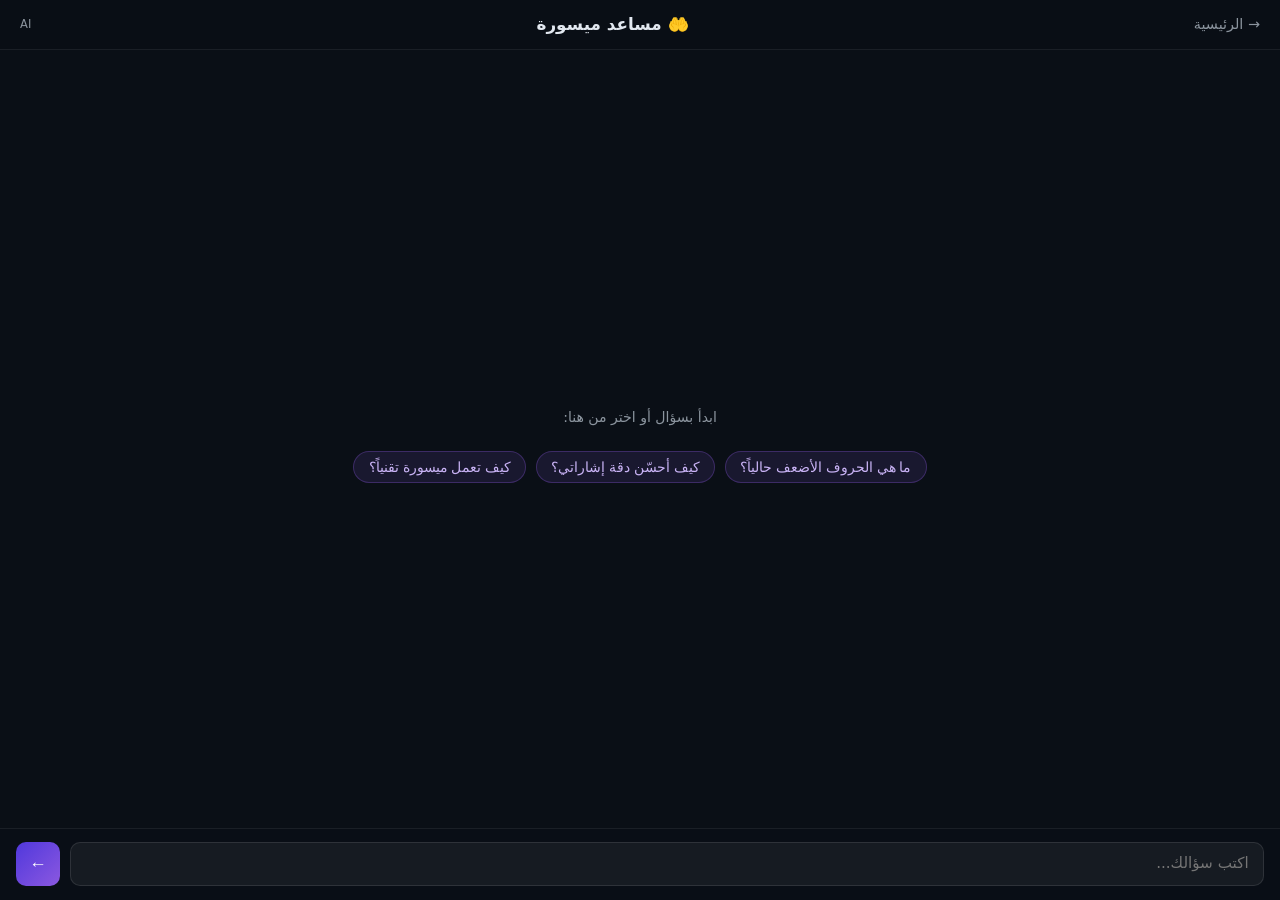
==== static/chat.html @ 757ef872 "feat: add multi-provider agentic RAG assistant with tool calling" ====
<!DOCTYPE html>
<html lang="ar" dir="rtl">
<head>
  <meta charset="UTF-8" />
  <meta name="mysora-api-base" content="" />
  <meta name="viewport" content="width=device-width, initial-scale=1.0" />
  <title>مساعد ميسورة</title>
  <link rel="icon" type="image/jpeg" href="/logo-dark.jpeg" />
  <link rel="stylesheet" href="styles.css" />
  <style>
    /* ===== CHAT PAGE ===== */
    .chat-page {
      display: flex;
      flex-direction: column;
      height: 100dvh;
      background: var(--bg, #0a0f16);
    }

    .chat-header {
      display: flex;
      align-items: center;
      gap: 1rem;
      padding: 0.9rem 1.25rem;
      background: rgba(10,15,22,0.95);
      border-bottom: 1px solid rgba(255,255,255,0.07);
      flex-shrink: 0;
      backdrop-filter: blur(8px);
    }
    .chat-header-back {
      color: #8b949e;
      text-decoration: none;
      font-size: 0.9rem;
      white-space: nowrap;
    }
    .chat-header-back:hover { color: #e2e8f0; }
    .chat-header-title {
      flex: 1;
      text-align: center;
      font-size: 1.05rem;
      font-weight: 600;
      color: #e2e8f0;
    }
    .chat-header-badge {
      font-size: 0.72rem;
      color: #8b949e;
      white-space: nowrap;
    }

    .chat-messages {
      flex: 1;
      overflow-y: auto;
      padding: 1.25rem;
      display: flex;
      flex-direction: column;
      gap: 0.85rem;
      scroll-behavior: smooth;
    }

    /* Suggestions shown when conversation is empty */
    .chat-suggestions {
      display: flex;
      flex-direction: column;
      align-items: center;
      gap: 0.75rem;
      margin: auto;
      padding: 2rem 0;
    }
    .chat-suggestions-label {
      color: #8b949e;
      font-size: 0.88rem;
    }
    .chat-suggestions-chips {
      display: flex;
      flex-wrap: wrap;
      gap: 0.6rem;
      justify-content: center;
    }
    .chip {
      padding: 0.45rem 0.9rem;
      background: rgba(139,88,224,0.12);
      border: 1px solid rgba(139,88,224,0.3);
      border-radius: 999px;
      color: #c9b3f5;
      font-size: 0.85rem;
      cursor: pointer;
      transition: background 0.15s;
    }
    .chip:hover { background: rgba(139,88,224,0.25); }

    /* Message bubbles */
    .msg {
      max-width: 78%;
      line-height: 1.6;
      font-size: 0.95rem;
      padding: 0.7rem 1rem;
      border-radius: 14px;
      word-break: break-word;
    }
    .msg-user {
      align-self: flex-end;
      background: linear-gradient(135deg, #5038dc, #8b58e0);
      color: #fff;
      border-bottom-left-radius: 4px;
    }
    .msg-assistant {
      align-self: flex-start;
      background: #161b22;
      border: 1px solid rgba(255,255,255,0.07);
      color: #e2e8f0;
      border-bottom-right-radius: 4px;
    }

    /* Typing indicator */
    .typing-dots {
      align-self: flex-start;
      background: #161b22;
      border: 1px solid rgba(255,255,255,0.07);
      border-radius: 14px;
      border-bottom-right-radius: 4px;
      padding: 0.75rem 1rem;
      display: none;
    }
    .typing-dots span {
      display: inline-block;
      width: 7px;
      height: 7px;
      border-radius: 50%;
      background: #8b58e0;
      margin: 0 2px;
      animation: bounce 1.2s infinite;
    }
    .typing-dots span:nth-child(2) { animation-delay: 0.2s; }
    .typing-dots span:nth-child(3) { animation-delay: 0.4s; }
    @keyframes bounce {
      0%,60%,100% { transform: translateY(0); }
      30%          { transform: translateY(-6px); }
    }

    /* Input bar */
    .chat-input-bar {
      display: flex;
      align-items: center;
      gap: 0.6rem;
      padding: 0.85rem 1rem;
      background: rgba(10,15,22,0.97);
      border-top: 1px solid rgba(255,255,255,0.07);
      flex-shrink: 0;
    }
    .chat-input {
      flex: 1;
      background: #161b22;
      border: 1px solid rgba(255,255,255,0.1);
      border-radius: 10px;
      color: #e2e8f0;
      padding: 0.65rem 0.9rem;
      font-size: 0.95rem;
      font-family: inherit;
      resize: none;
      outline: none;
      direction: rtl;
      min-height: 44px;
      max-height: 120px;
      overflow-y: auto;
    }
    .chat-input:focus { border-color: rgba(139,88,224,0.5); }
    .chat-send-btn {
      flex-shrink: 0;
      width: 44px;
      height: 44px;
      border-radius: 10px;
      background: linear-gradient(135deg, #5038dc, #8b58e0);
      border: none;
      color: #fff;
      font-size: 1.1rem;
      cursor: pointer;
      display: flex;
      align-items: center;
      justify-content: center;
      transition: opacity 0.15s;
    }
    .chat-send-btn:disabled { opacity: 0.45; cursor: not-allowed; }

    /* Error banner */
    .chat-error {
      align-self: stretch;
      background: rgba(248,81,73,0.1);
      border: 1px solid rgba(248,81,73,0.3);
      border-radius: 10px;
      color: #f85149;
      padding: 0.6rem 0.9rem;
      font-size: 0.88rem;
      display: none;
    }
  </style>
</head>
<body class="page chat-page">

  <!-- HEADER -->
  <header class="chat-header">
    <a href="/" class="chat-header-back">→ الرئيسية</a>
    <div class="chat-header-title">🤲 مساعد ميسورة</div>
    <div class="chat-header-badge" id="provider-badge">AI</div>
  </header>

  <!-- MESSAGES -->
  <div class="chat-messages" id="messages">

    <!-- Suggestions (hidden once user sends first message) -->
    <div class="chat-suggestions" id="suggestions">
      <p class="chat-suggestions-label">ابدأ بسؤال أو اختر من هنا:</p>
      <div class="chat-suggestions-chips">
        <button class="chip" data-q="ما هي الحروف الأضعف حالياً؟">ما هي الحروف الأضعف حالياً؟</button>
        <button class="chip" data-q="كيف أحسّن دقة التعرف على إشاراتي؟">كيف أحسّن دقة إشاراتي؟</button>
        <button class="chip" data-q="كيف تعمل ميسورة تقنياً؟">كيف تعمل ميسورة تقنياً؟</button>
      </div>
    </div>

    <!-- Typing indicator -->
    <div class="typing-dots" id="typing">
      <span></span><span></span><span></span>
    </div>

    <!-- Error -->
    <div class="chat-error" id="chat-error">❌ حدث خطأ في الاتصال. حاول مرة أخرى.</div>

  </div>

  <!-- INPUT BAR -->
  <div class="chat-input-bar">
    <textarea
      id="chat-input"
      class="chat-input"
      placeholder="اكتب سؤالك..."
      rows="1"
    ></textarea>
    <button id="send-btn" class="chat-send-btn" aria-label="إرسال">
      ←
    </button>
  </div>

  <script src="app.js"></script>
  <script>
    const messagesEl  = document.getElementById('messages');
    const suggestEl   = document.getElementById('suggestions');
    const typingEl    = document.getElementById('typing');
    const errorEl     = document.getElementById('chat-error');
    const inputEl     = document.getElementById('chat-input');
    const sendBtn     = document.getElementById('send-btn');
    const providerBadge = document.getElementById('provider-badge');

    let isWaiting = false;
    let firstMessage = true;

    // ---- Helpers ----

    function appendMsg(text, role) {
      const div = document.createElement('div');
      div.className = role === 'user' ? 'msg msg-user' : 'msg msg-assistant';
      div.textContent = text;
      messagesEl.insertBefore(div, typingEl);
      scrollBottom();
    }

    function scrollBottom() {
      messagesEl.scrollTop = messagesEl.scrollHeight;
    }

    function setWaiting(on) {
      isWaiting = on;
      sendBtn.disabled = on;
      typingEl.style.display = on ? 'block' : 'none';
      if (on) scrollBottom();
    }

    function showError(msg) {
      errorEl.textContent = msg || '❌ حدث خطأ في الاتصال. حاول مرة أخرى.';
      errorEl.style.display = 'block';
      setTimeout(() => { errorEl.style.display = 'none'; }, 5000);
    }

    // ---- Send ----

    async function sendMessage(text) {
      text = text.trim();
      if (!text || isWaiting) return;

      if (firstMessage) {
        suggestEl.style.display = 'none';
        firstMessage = false;
      }

      errorEl.style.display = 'none';
      appendMsg(text, 'user');
      inputEl.value = '';
      inputEl.style.height = 'auto';
      setWaiting(true);

      try {
        const res = await fetch(`${API_BASE}/chat`, {
          method: 'POST',
          headers: { 'Content-Type': 'application/json' },
          body: JSON.stringify({ message: text, session_id: getClientId() }),
        });

        if (!res.ok) {
          throw new Error(`HTTP ${res.status}`);
        }

        const data = await res.json();

        if (data.response) {
          appendMsg(data.response, 'assistant');
        } else if (data.error) {
          showError('❌ ' + data.error);
        }

        if (data.provider && data.provider !== 'none') {
          const labels = { anthropic: 'Claude', openai: 'GPT-4o', google: 'Gemini' };
          providerBadge.textContent = labels[data.provider] || data.provider;
        }

      } catch (err) {
        console.error('[chat]', err);
        showError();
      } finally {
        setWaiting(false);
        scrollBottom();
      }
    }

    // ---- Events ----

    sendBtn.addEventListener('click', () => sendMessage(inputEl.value));

    inputEl.addEventListener('keydown', e => {
      if (e.key === 'Enter' && !e.shiftKey) {
        e.preventDefault();
        sendMessage(inputEl.value);
      }
    });

    // Auto-resize textarea
    inputEl.addEventListener('input', () => {
      inputEl.style.height = 'auto';
      inputEl.style.height = Math.min(inputEl.scrollHeight, 120) + 'px';
    });

    // Suggestion chips
    document.querySelectorAll('.chip[data-q]').forEach(chip => {
      chip.addEventListener('click', () => sendMessage(chip.getAttribute('data-q')));
    });
  </script>
</body>
</html>
---- static/styles.css ----
*,
*::before,
*::after {
  box-sizing: border-box;
}

body {
  margin: 0;
  font-family: system-ui, -apple-system, BlinkMacSystemFont, "Segoe UI", sans-serif;
  background: #0a0f16;
  color: #f7f7f7;
}

.page-home .header,
.page-fatiha .header {
  border-bottom: 1px solid rgba(255, 255, 255, 0.06);
  background: radial-gradient(circle at top, #182438, #05070b);
}

.header-inner {
  max-width: 1100px;
  margin: 0 auto;
  padding: 1rem 1.25rem;
  display: flex;
  align-items: center;
  justify-content: space-between;
  gap: 1rem;
}

.header-center {
  text-align: center;
  flex: 1;
}

.logo {
  margin: 0;
  font-size: 1.6rem;
  letter-spacing: 0.1em;
}

.subtitle {
  margin-top: 0.25rem;
  font-size: 0.9rem;
  color: #c3cad5;
}

.content {
  max-width: 1100px;
  margin: 1.5rem auto 2rem;
  padding: 0 1.25rem;
  display: flex;
  flex-direction: column;
  gap: 1.5rem;
}

.content--split {
  display: grid;
  grid-template-columns: minmax(0, 2fr) minmax(0, 1.3fr);
  gap: 1.5rem;
}

@media (max-width: 860px) {
  .content--split {
    grid-template-columns: 1fr;
  }

  .header-inner {
    flex-direction: column;
    align-items: stretch;
  }
}

.panel {
  background: linear-gradient(135deg, rgba(15, 25, 40, 0.96), rgba(8, 12, 20, 0.98));
  border-radius: 14px;
  padding: 1.25rem 1.25rem 1.5rem;
  box-shadow:
    0 18px 30px rgba(0, 0, 0, 0.45),
    0 0 0 1px rgba(255, 255, 255, 0.03);
}

.panel-title {
  margin: 0 0 0.85rem;
  font-size: 1.1rem;
  border-bottom: 1px solid rgba(255, 255, 255, 0.06);
  padding-bottom: 0.5rem;
}

.surah-list {
  list-style: none;
  padding: 0;
  margin: 0;
}

.surah-item {
  display: flex;
  align-items: center;
  justify-content: space-between;
  padding: 0.6rem 0.75rem;
  border-radius: 10px;
  margin-bottom: 0.35rem;
  font-size: 0.98rem;
}

.surah-item--enabled {
  background: rgba(45, 150, 110, 0.1);
  color: #e9fff5;
  text-decoration: none;
  cursor: pointer;
  transition: background 0.15s ease, transform 0.1s ease;
}

.surah-item--enabled:hover {
  background: rgba(45, 150, 110, 0.18);
  transform: translateY(-1px);
}

.surah-item--disabled {
  background: rgba(255, 255, 255, 0.03);
  color: #9ca3af;
}

.surah-status {
  font-size: 0.8rem;
  opacity: 0.8;
}

.surah-status--active {
  color: #4ade80;
}

.hint {
  margin-top: 0.75rem;
  font-size: 0.85rem;
  color: #a5b4c4;
}

.quran-text {
  direction: rtl;
  text-align: center;
  font-family: "Amiri Quran", "Scheherazade New", "Amiri", "Traditional Arabic", serif;
  line-height: 2.5;
  font-size: 1.6rem;
  background: radial-gradient(circle at top, #111827, #020617);
  border-radius: 12px;
  padding: 1.4rem 1.75rem;
  border: 1px solid rgba(148, 163, 184, 0.3);
  min-height: 150px;
}

.quran-ayah {
  display: block;
  margin-bottom: 0.7rem;
}

.quran-ayah-text {
  white-space: pre-wrap;
}

.quran-ayah-dim {
  color: rgba(226, 232, 240, 0.55);
}

.quran-ayah-correct {
  color: #4ade80;
}

.quran-ayah-wrong {
  color: #f87171;
}

.quran-ayah-number {
  display: inline-block;
  margin-inline-start: 0.35em;
  margin-inline-end: 0.1em;
  font-size: 0.8em;
  color: #e5e7eb;
  vertical-align: middle;
}

.controls {
  margin-top: 0.9rem;
  display: flex;
  flex-wrap: wrap;
  align-items: center;
  gap: 0.6rem;
}

.btn {
  border: none;
  border-radius: 999px;
  padding: 0.4rem 0.95rem;
  background: rgba(148, 163, 184, 0.2);
  color: #e5e7eb;
  font-size: 0.9rem;
  cursor: pointer;
  transition: background 0.15s ease, transform 0.08s ease;
}

.btn-primary {
  background: linear-gradient(135deg, #22c55e, #16a34a);
  color: #041007;
  font-weight: 600;
}

.btn:hover {
  transform: translateY(-1px);
  background: rgba(148, 163, 184, 0.3);
}

.btn-primary:hover {
  background: linear-gradient(135deg, #4ade80, #22c55e);
}

.status-label {
  font-size: 0.85rem;
  color: #e5e7eb;
  opacity: 0.9;
}

.camera-container {
  position: relative;
  border-radius: 12px;
  overflow: hidden;
  background: #020617;
  border: 1px solid rgba(148, 163, 184, 0.4);
}

video {
  width: 100%;
  display: block;
  background: #000;
}

.overlay {
  position: absolute;
  inset: auto 0 0 0;
  padding: 0.4rem 0.7rem;
  background: linear-gradient(to top, rgba(15, 23, 42, 0.96), transparent);
  font-size: 0.82rem;
}

.overlay-row {
  display: flex;
  justify-content: space-between;
  margin-bottom: 0.2rem;
}

.overlay-row.small {
  font-size: 0.75rem;
  opacity: 0.85;
}

.letter-display {
  font-size: 1.5rem;
  font-family: "Amiri Quran", "Scheherazade New", "Amiri", "Traditional Arabic", serif;
  color: #facc15;
}

.word-display {
  font-family: "Amiri Quran", "Scheherazade New", "Amiri", "Traditional Arabic", serif;
  color: #e5e7eb;
}

.leaderboard {
  font-size: 0.9rem;
}

.leaderboard ul {
  list-style: none;
  padding: 0;
  margin: 0;
}

.leaderboard li {
  display: flex;
  justify-content: space-between;
  padding: 0.3rem 0.4rem;
  border-bottom: 1px dashed rgba(148, 163, 184, 0.2);
}

.leaderboard-name {
  font-weight: 500;
}

.leaderboard-score {
  color: #a5b4fc;
}

.back-link {
  color: #9ca3af;
  text-decoration: none;
  font-size: 0.9rem;
}

.back-link:hover {
  color: #e5e7eb;
}

.user-name-label {
  font-size: 0.85rem;
  color: #d1d5db;
}

.text-input {
  margin-right: 0.35rem;
  padding: 0.25rem 0.5rem;
  border-radius: 999px;
  border: 1px solid rgba(148, 163, 184, 0.7);
  background: rgba(15, 23, 42, 0.8);
  color: #f9fafb;
}

.text-input:focus {
  outline: none;
  border-color: #22c55e;
}

/* ============ Data collection page ============ */

.page-collect .content--collect {
  max-width: 520px;
}

.collect-screen[hidden] {
  display: none !important;
}

.collect-lead {
  margin: 0 0 1.25rem;
  line-height: 1.6;
  color: #c3cad5;
}

.collect-form {
  display: flex;
  flex-direction: column;
  gap: 1rem;
}

.collect-field {
  display: flex;
  flex-direction: column;
  gap: 0.35rem;
}

.collect-label {
  font-size: 0.9rem;
  color: #d1d5db;
}

.collect-select {
  padding: 0.5rem 0.75rem;
  border-radius: 10px;
  border: 1px solid rgba(148, 163, 184, 0.5);
  background: rgba(15, 23, 42, 0.85);
  color: #f9fafb;
  font-size: 1rem;
}

.collect-consent {
  display: flex;
  align-items: flex-start;
  gap: 0.5rem;
  font-size: 0.9rem;
  color: #e5e7eb;
  cursor: pointer;
}

.collect-consent input {
  margin-top: 0.2rem;
}

.collect-error {
  color: #f87171;
  font-size: 0.88rem;
  margin: 0.5rem 0 0;
}

.collect-submit {
  margin-top: 0.5rem;
  width: 100%;
  padding: 0.65rem 1rem;
  font-size: 1rem;
}

.collect-camera {
  margin: 1rem 0;
}

.calibration-status {
  font-size: 0.95rem;
  font-weight: 600;
}

.calibration-status--ok {
  color: #4ade80;
}

.calibration-status--warn {
  color: #fbbf24;
}

.collect-controls {
  justify-content: center;
  flex-wrap: wrap;
}

.collect-letter-header {
  text-align: center;
  margin-bottom: 0.75rem;
}

.collect-letter-meta {
  display: flex;
  justify-content: space-between;
  align-items: center;
  margin-bottom: 0.5rem;
}

.collect-target-letter {
  font-family: "Amiri Quran", "Scheherazade New", "Amiri", serif;
  font-size: 4.5rem;
  line-height: 1.1;
  color: #facc15;
  margin: 0.25rem 0;
}

.collect-instruction {
  margin: 0 0 0.75rem;
  font-size: 0.92rem;
  color: #a5b4c4;
}

.collect-progress-bar {
  height: 6px;
  border-radius: 999px;
  background: rgba(255, 255, 255, 0.08);
  overflow: hidden;
}

.collect-progress-fill {
  height: 100%;
  background: linear-gradient(90deg, #22c55e, #4ade80);
  border-radius: 999px;
  transition: width 0.25s ease;
}

.priority-badge {
  font-size: 0.75rem;
  padding: 0.2rem 0.55rem;
  border-radius: 999px;
  font-weight: 600;
}

.priority-badge--critical {
  background: rgba(248, 113, 113, 0.2);
  color: #fca5a5;
}

.priority-badge--high {
  background: rgba(251, 191, 36, 0.2);
  color: #fcd34d;
}

.priority-badge--medium {
  background: rgba(96, 165, 250, 0.2);
  color: #93c5fd;
}

.priority-badge--normal {
  background: rgba(148, 163, 184, 0.15);
  color: #cbd5e1;
}

.collect-orientation {
  display: flex;
  flex-wrap: wrap;
  align-items: center;
  gap: 0.6rem 1rem;
  margin: 0.75rem 0;
  padding: 0.6rem 0.75rem;
  border-radius: 10px;
  background: rgba(255, 255, 255, 0.03);
}

.collect-orientation--highlight {
  border: 1px solid rgba(251, 191, 36, 0.45);
  background: rgba(251, 191, 36, 0.06);
}

.collect-radio {
  display: inline-flex;
  align-items: center;
  gap: 0.3rem;
  font-size: 0.9rem;
  cursor: pointer;
}

.collect-stats {
  margin-top: 1rem;
  font-size: 0.88rem;
  color: #a5b4c4;
}

.collect-stats summary {
  cursor: pointer;
  color: #c3cad5;
}

.collect-home-link {
  display: inline-block;
  text-decoration: none;
  margin-top: 0.5rem;
}

/* ============================================================
   MYSORA — HOME PAGE REBUILD 2026
   All new styles appended below. Nothing above was modified.
   ============================================================ */

/* ===== SCROLL OFFSET for fixed navbar ===== */
html {
  scroll-padding-top: 72px;
}

/* ===== NAVBAR ===== */
.navbar {
  position: fixed;
  top: 0;
  left: 0;
  right: 0;
  z-index: 1000;
  background: rgba(10, 15, 22, 0.92);
  backdrop-filter: blur(12px);
  -webkit-backdrop-filter: blur(12px);
  border-bottom: 1px solid rgba(255, 255, 255, 0.06);
  box-shadow: 0 2px 20px rgba(0, 0, 0, 0.4);
}

.navbar-inner {
  max-width: 1100px;
  margin: 0 auto;
  padding: 0 1.25rem;
  height: 68px;
  display: flex;
  align-items: center;
  justify-content: space-between;
  gap: 1rem;
}

.navbar-logo {
  font-size: 1.5rem;
  font-weight: 700;
  color: #f7f7f7;
  text-decoration: none;
  letter-spacing: 0.05em;
  flex-shrink: 0;
}

.navbar-links {
  list-style: none;
  margin: 0;
  padding: 0;
  display: flex;
  align-items: center;
  gap: 0.15rem;
}

.navbar-links li a {
  color: #c3cad5;
  text-decoration: none;
  padding: 0.4rem 0.75rem;
  border-radius: 8px;
  font-size: 0.95rem;
  transition: color 0.15s, background 0.15s;
  white-space: nowrap;
}

.navbar-links li a:hover {
  color: #f7f7f7;
  background: rgba(255, 255, 255, 0.06);
}

.navbar-cta {
  background: linear-gradient(135deg, #22c55e, #16a34a) !important;
  color: #041007 !important;
  font-weight: 600 !important;
  padding: 0.45rem 1.1rem !important;
  border-radius: 999px !important;
}

.navbar-cta:hover {
  background: linear-gradient(135deg, #4ade80, #22c55e) !important;
  color: #041007 !important;
}

.navbar-burger {
  display: none;
  background: none;
  border: none;
  color: #f7f7f7;
  font-size: 1.4rem;
  cursor: pointer;
  padding: 0.3rem 0.5rem;
  line-height: 1;
  flex-shrink: 0;
}

/* ===== HERO ===== */
.hero {
  padding: calc(68px + 5rem) 1.25rem 5.5rem;
  background: radial-gradient(ellipse at 50% 0%, #0e2237 0%, #0a0f16 65%);
  text-align: center;
}

.hero-inner {
  max-width: 720px;
  margin: 0 auto;
}

.hero-eyebrow {
  display: inline-block;
  background: rgba(34, 197, 94, 0.1);
  border: 1px solid rgba(34, 197, 94, 0.3);
  color: #4ade80;
  font-size: 0.88rem;
  padding: 0.35rem 1rem;
  border-radius: 999px;
  margin-bottom: 1.75rem;
}

.hero-headline {
  margin: 0 0 1.25rem;
  font-size: clamp(2rem, 5vw, 3.25rem);
  line-height: 1.25;
  font-weight: 700;
  color: #f7f7f7;
  letter-spacing: -0.01em;
}

.hero-sub {
  margin: 0 auto 2.25rem;
  max-width: 520px;
  font-size: 1.05rem;
  color: #a5b4c4;
  line-height: 1.8;
}

.hero-actions {
  display: flex;
  align-items: center;
  justify-content: center;
  gap: 0.9rem;
  flex-wrap: wrap;
  margin-bottom: 1.5rem;
}

.btn-lg {
  padding: 0.72rem 1.65rem !important;
  font-size: 1rem !important;
}

.btn-outline {
  background: transparent;
  border: 1px solid rgba(255, 255, 255, 0.22);
  color: #e5e7eb;
}

.btn-outline:hover {
  background: rgba(255, 255, 255, 0.07);
  border-color: rgba(255, 255, 255, 0.38);
}

.hero-beta {
  display: inline-block;
  background: rgba(251, 191, 36, 0.1);
  border: 1px solid rgba(251, 191, 36, 0.3);
  color: #fbbf24;
  font-size: 0.8rem;
  padding: 0.25rem 0.8rem;
  border-radius: 999px;
}

/* ===== SECTION BASE ===== */
.section {
  padding: 5rem 1.25rem;
  background: #0a0f16;
}

.section-alt {
  background: #080c12;
}

.section-inner {
  max-width: 1100px;
  margin: 0 auto;
}

.section-title {
  margin: 0 0 0.85rem;
  font-size: clamp(1.5rem, 3vw, 2rem);
  font-weight: 700;
  color: #f7f7f7;
  text-align: center;
}

.section-sub {
  margin: 0 auto 3rem;
  max-width: 620px;
  text-align: center;
  color: #a5b4c4;
  font-size: 1rem;
  line-height: 1.75;
}

.section-cta {
  text-align: center;
  margin-top: 2.5rem;
}

/* ===== CARDS GRID (3-col) ===== */
.cards-grid {
  display: grid;
  grid-template-columns: repeat(3, 1fr);
  gap: 1.25rem;
}

.card {
  background: linear-gradient(135deg, rgba(15, 25, 40, 0.96), rgba(8, 12, 20, 0.98));
  border-radius: 14px;
  padding: 1.75rem 1.5rem;
  box-shadow:
    0 18px 30px rgba(0, 0, 0, 0.45),
    0 0 0 1px rgba(255, 255, 255, 0.04);
  transition: transform 0.18s ease, box-shadow 0.18s ease;
  display: flex;
  flex-direction: column;
  gap: 0.75rem;
}

.card:hover {
  transform: translateY(-3px);
  box-shadow:
    0 24px 40px rgba(0, 0, 0, 0.55),
    0 0 0 1px rgba(255, 255, 255, 0.08);
}

.card-icon {
  font-size: 2.25rem;
  line-height: 1;
}

.card-title {
  margin: 0;
  font-size: 1.05rem;
  font-weight: 600;
  color: #f7f7f7;
  line-height: 1.4;
}

.card-text {
  margin: 0;
  font-size: 0.92rem;
  color: #a5b4c4;
  line-height: 1.75;
  flex: 1;
}

/* ===== STEPS GRID ===== */
.steps-grid {
  display: grid;
  grid-template-columns: repeat(3, 1fr);
  gap: 1.25rem;
}

.step {
  background: linear-gradient(135deg, rgba(15, 25, 40, 0.96), rgba(8, 12, 20, 0.98));
  border-radius: 14px;
  padding: 1.75rem 1.5rem;
  box-shadow:
    0 18px 30px rgba(0, 0, 0, 0.45),
    0 0 0 1px rgba(255, 255, 255, 0.04);
  display: flex;
  flex-direction: column;
  gap: 0.75rem;
}

.step-num {
  width: 48px;
  height: 48px;
  border-radius: 50%;
  background: linear-gradient(135deg, #22c55e, #16a34a);
  color: #041007;
  font-size: 1.35rem;
  font-weight: 700;
  display: flex;
  align-items: center;
  justify-content: center;
  flex-shrink: 0;
}

.step-title {
  margin: 0;
  font-size: 1.05rem;
  font-weight: 600;
  color: #f7f7f7;
}

.step-text {
  margin: 0;
  font-size: 0.92rem;
  color: #a5b4c4;
  line-height: 1.75;
}

/* ===== AVAILABLE NOW ===== */
.available-stack {
  display: flex;
  flex-direction: column;
  gap: 1.5rem;
}

.available-card {
  display: flex;
  flex-direction: column;
  align-items: flex-start;
  gap: 0.75rem;
}

.available-card-title {
  margin: 0;
  font-size: 1.05rem;
  font-weight: 600;
  color: #f7f7f7;
}

.available-card-text {
  margin: 0;
  font-size: 0.92rem;
  color: #a5b4c4;
}

.avail-badge {
  font-size: 0.78rem;
  font-weight: 600;
  padding: 0.2rem 0.65rem;
  border-radius: 999px;
}

.avail-badge--active {
  background: rgba(34, 197, 94, 0.12);
  color: #4ade80;
  border: 1px solid rgba(34, 197, 94, 0.3);
}

.avail-badge--soon {
  background: rgba(148, 163, 184, 0.1);
  color: #9ca3af;
  border: 1px solid rgba(148, 163, 184, 0.2);
}

/* ===== SERVICES ===== */
.service-card {
  justify-content: space-between;
}

.service-cta {
  margin-top: 0.5rem;
  align-self: flex-start;
  font-size: 0.9rem !important;
  padding: 0.45rem 1.1rem !important;
  flex-shrink: 0;
}

/* ===== CONTACT FORM ===== */
.contact-form {
  max-width: 520px;
  margin: 0 auto;
  display: flex;
  flex-direction: column;
  gap: 0.9rem;
}

.contact-input {
  width: 100%;
  padding: 0.72rem 1rem;
  background: rgba(15, 23, 42, 0.85);
  border: 1px solid rgba(148, 163, 184, 0.22);
  border-radius: 10px;
  color: #f9fafb;
  font-size: 0.97rem;
  font-family: inherit;
  outline: none;
  transition: border-color 0.15s;
  box-sizing: border-box;
  direction: rtl;
}

.contact-input:focus {
  border-color: #22c55e;
  background: rgba(15, 23, 42, 0.95);
}

.contact-input::placeholder {
  color: #6b7280;
}

.contact-textarea {
  resize: vertical;
  min-height: 120px;
}

.contact-submit {
  width: 100%;
  padding: 0.78rem 1rem !important;
  font-size: 1rem !important;
  border-radius: 10px !important;
}

.contact-msg {
  max-width: 520px;
  margin: 1.25rem auto 0;
  padding: 1rem 1.25rem;
  border-radius: 12px;
  text-align: center;
  font-size: 0.95rem;
  line-height: 1.65;
}

.contact-msg--success {
  background: rgba(34, 197, 94, 0.1);
  border: 1px solid rgba(34, 197, 94, 0.3);
  color: #4ade80;
}

.contact-msg--error {
  background: rgba(248, 113, 113, 0.08);
  border: 1px solid rgba(248, 113, 113, 0.3);
  color: #fca5a5;
}

/* ===== FOOTER ===== */
.footer {
  border-top: 1px solid rgba(255, 255, 255, 0.06);
  padding: 2.5rem 1.25rem;
  background: #060a0f;
}

.footer-inner {
  max-width: 1100px;
  margin: 0 auto;
  display: grid;
  grid-template-columns: repeat(3, 1fr);
  align-items: center;
  gap: 1.5rem;
}

.footer-logo {
  font-size: 1.2rem;
  font-weight: 700;
  color: #f7f7f7;
  margin-bottom: 0.3rem;
}

.footer-copy {
  font-size: 0.82rem;
  color: #6b7280;
}

.footer-col--center {
  text-align: center;
}

.footer-tech {
  margin: 0;
  font-size: 0.8rem;
  color: #6b7280;
  line-height: 1.6;
}

.footer-col--icons {
  display: flex;
  justify-content: flex-start;
}

.footer-social {
  display: flex;
  align-items: center;
  gap: 0.85rem;
}

.footer-social-link {
  color: #6b7280;
  transition: color 0.15s;
  display: flex;
  align-items: center;
  line-height: 0;
}

.footer-social-link:hover {
  color: #c3cad5;
}

/* ===== RESPONSIVE — 768px ===== */
@media (max-width: 768px) {
  /* Navbar */
  .navbar-burger {
    display: block;
  }

  .navbar-links {
    display: none;
    position: absolute;
    top: 68px;
    left: 0;
    right: 0;
    flex-direction: column;
    align-items: stretch;
    gap: 0;
    background: rgba(10, 15, 22, 0.98);
    border-bottom: 1px solid rgba(255, 255, 255, 0.07);
    padding: 0.5rem 0 1rem;
  }

  .navbar-links.nav-open {
    display: flex;
  }

  .navbar-links li a {
    display: block;
    padding: 0.75rem 1.5rem;
    border-radius: 0;
    text-align: center;
  }

  .navbar-cta {
    margin: 0.35rem 1.25rem 0 !important;
    text-align: center !important;
    display: block !important;
  }

  /* Hero */
  .hero {
    padding: calc(68px + 3rem) 1.25rem 3.5rem;
  }

  .hero-actions {
    flex-direction: column;
    align-items: stretch;
  }

  .hero-actions .btn {
    width: 100%;
    text-align: center;
  }

  /* Sections */
  .section {
    padding: 3.5rem 1.25rem;
  }

  /* All 3-col grids to single column */
  .cards-grid,
  .steps-grid {
    grid-template-columns: 1fr;
  }

  /* Footer */
  .footer-inner {
    grid-template-columns: 1fr;
    text-align: center;
  }

  .footer-col--center,
  .footer-col--icons {
    text-align: center;
  }

  .footer-col--icons {
    justify-content: center;
  }

  .footer-social {
    justify-content: center;
  }
}

/* ===== LOGO IMAGES ===== */

/* Navbar: small rounded badge, sits on the dark translucent bar */
.navbar-logo-img {
  height: 38px;
  width: auto;
  display: block;
  border-radius: 8px;
  /* Tiny lift so the rounded square doesn't feel glued to the bar */
  box-shadow: 0 2px 8px rgba(0, 0, 0, 0.35);
  transition: opacity 0.15s;
}

.navbar-logo:hover .navbar-logo-img {
  opacity: 0.88;
}

/* Hero: centered brand mark above the headline */
.hero-logo {
  display: block;
  height: 180px;
  width: auto;
  margin: 0 auto 2rem;
  border-radius: 22px;
  /* Blue glow ties it into the hero gradient */
  box-shadow:
    0 0 60px rgba(80, 60, 210, 0.45),
    0 16px 48px rgba(0, 0, 0, 0.5);
}

@media (max-width: 768px) {
  .hero-logo {
    height: 130px;
    border-radius: 16px;
    margin-bottom: 1.5rem;
  }
}

/* ================================================================
   LETTERS PAGE  — appended, nothing above modified
   ================================================================ */

/* ---- Fixed header ---- */
.letters-header {
  position: fixed;
  top: 0;
  left: 0;
  right: 0;
  z-index: 1000;
  background: rgba(10, 15, 22, 0.95);
  backdrop-filter: blur(12px);
  -webkit-backdrop-filter: blur(12px);
  border-bottom: 1px solid rgba(255, 255, 255, 0.06);
  box-shadow: 0 2px 16px rgba(0, 0, 0, 0.4);
}

.letters-header-inner {
  max-width: 900px;
  margin: 0 auto;
  padding: 0 1.25rem;
  height: 64px;
  display: flex;
  align-items: center;
  justify-content: space-between;
  gap: 1rem;
}

.letters-title {
  margin: 0;
  font-size: 1.05rem;
  font-weight: 600;
  color: #f7f7f7;
  text-align: center;
  flex: 1;
}

.letters-counter {
  font-size: 0.85rem;
  color: #a5b4c4;
  white-space: nowrap;
}

/* ---- Main layout ---- */
.letters-main {
  min-height: 100vh;
  padding: calc(64px + 2rem) 1.25rem 2.5rem;
  display: flex;
  align-items: flex-start;
  justify-content: center;
}

/* ---- Letter card ---- */
.letter-card {
  width: 100%;
  max-width: 440px;
  display: flex;
  flex-direction: column;
  gap: 1.5rem;
}

/* ---- Letter display area ---- */
.letter-display-area {
  text-align: center;
  padding: 0.75rem 0 0.25rem;
}

.letter-char {
  font-family: "Amiri Quran", "Scheherazade New", "Amiri", "Traditional Arabic", serif;
  font-size: 6.5rem;
  line-height: 1.1;
  color: #f7f7f7;
  margin: 0 0 0.5rem;
}

.letter-meta {
  display: flex;
  align-items: center;
  justify-content: center;
  gap: 0.65rem;
  flex-wrap: wrap;
}

.letter-name {
  font-size: 1.1rem;
  color: #c3cad5;
  font-weight: 500;
}

.letter-badge {
  font-size: 0.75rem;
  font-weight: 600;
  padding: 0.2rem 0.65rem;
  border-radius: 999px;
}

.letter-badge--strong {
  background: rgba(34, 197, 94, 0.12);
  color: #4ade80;
  border: 1px solid rgba(34, 197, 94, 0.3);
}

.letter-badge--weak {
  background: rgba(251, 191, 36, 0.1);
  color: #fbbf24;
  border: 1px solid rgba(251, 191, 36, 0.3);
}

/* ---- Camera wrapper ---- */
.letters-camera-wrap {
  display: flex;
  flex-direction: column;
  gap: 0.65rem;
}

/* Square camera for letters page only */
.page-letters .camera-container {
  aspect-ratio: 1 / 1;
}

.page-letters .camera-container video {
  object-fit: cover;
  height: 100%;
}

/* ---- Success overlay (inside camera-container) ---- */
.success-overlay {
  display: none; /* shown via JS: style.display = 'flex' */
  position: absolute;
  inset: 0;
  flex-direction: column;
  align-items: center;
  justify-content: center;
  gap: 0.5rem;
  background: rgba(5, 28, 14, 0.75);
}

.success-check {
  font-size: 3.5rem;
  line-height: 1;
}

.success-text {
  margin: 0;
  font-size: 1rem;
  color: #4ade80;
  font-weight: 600;
}

/* ---- Pulsing green border on match ---- */
.recognition-success {
  border-color: #22c55e !important;
  animation: pulse-border 0.9s ease-in-out infinite;
}

@keyframes pulse-border {
  0%, 100% { box-shadow: 0 0 0 3px rgba(34, 197, 94, 0.4);  }
  50%       { box-shadow: 0 0 0 7px rgba(34, 197, 94, 0.12); }
}

/* ---- Detected letter display ---- */
.detected-area {
  display: flex;
  align-items: center;
  justify-content: center;
  gap: 0.5rem;
}

.detected-label {
  font-size: 0.85rem;
  color: #6b7280;
}

.detected-letter {
  font-family: "Amiri Quran", "Scheherazade New", "Amiri", "Traditional Arabic", serif;
  font-size: 2rem;
  color: #a5b4c4;
  transition: color 0.15s;
  min-width: 2ch;
  text-align: center;
}

.detected-letter--match {
  color: #4ade80;
}

/* ---- Navigation controls ---- */
.nav-controls {
  display: flex;
  align-items: center;
  justify-content: space-between;
  gap: 0.75rem;
  padding: 0.25rem 0;
}

.nav-btn {
  border: 1px solid rgba(148, 163, 184, 0.28);
  border-radius: 10px;
  padding: 0.55rem 1.1rem;
  background: rgba(148, 163, 184, 0.07);
  color: #e5e7eb;
  font-size: 0.92rem;
  cursor: pointer;
  transition: background 0.15s, opacity 0.15s, transform 0.1s;
  white-space: nowrap;
}

.nav-btn:hover:not(:disabled) {
  background: rgba(148, 163, 184, 0.16);
  transform: translateY(-1px);
}

.nav-btn:disabled {
  opacity: 0.28;
  cursor: not-allowed;
  transform: none;
}

/* ---- Five-dot position indicator ---- */
.nav-dots {
  display: flex;
  align-items: center;
  gap: 6px;
}

.nav-dot {
  width: 8px;
  height: 8px;
  border-radius: 50%;
  background: rgba(148, 163, 184, 0.28);
  transition: background 0.15s, width 0.15s, height 0.15s;
  flex-shrink: 0;
}

.nav-dot.active {
  width: 13px;
  height: 13px;
  background: #22c55e;
}

.nav-dot.invisible {
  visibility: hidden;
}

/* ---- Completion overlay ---- */
.completion-overlay {
  display: none; /* shown via JS: style.display = 'flex' */
  position: fixed;
  inset: 0;
  z-index: 2000;
  background: rgba(5, 8, 14, 0.88);
  backdrop-filter: blur(8px);
  -webkit-backdrop-filter: blur(8px);
  align-items: center;
  justify-content: center;
  padding: 1.25rem;
}

.completion-card {
  background: linear-gradient(135deg, rgba(15, 25, 40, 0.98), rgba(8, 12, 20, 0.98));
  border-radius: 20px;
  padding: 2.5rem 2rem;
  max-width: 420px;
  width: 100%;
  text-align: center;
  box-shadow:
    0 24px 60px rgba(0, 0, 0, 0.6),
    0 0 0 1px rgba(255, 255, 255, 0.06);
  display: flex;
  flex-direction: column;
  align-items: center;
  gap: 1rem;
}

.completion-emoji {
  font-size: 4rem;
  line-height: 1;
}

.completion-title {
  margin: 0;
  font-size: 1.5rem;
  font-weight: 700;
  color: #f7f7f7;
}

.completion-text {
  margin: 0;
  font-size: 0.95rem;
  color: #a5b4c4;
  line-height: 1.65;
}

.completion-actions {
  display: flex;
  flex-direction: column;
  gap: 0.75rem;
  width: 100%;
  margin-top: 0.5rem;
}

.completion-actions .btn {
  width: 100%;
  text-align: center;
  padding: 0.72rem 1rem;
  font-size: 0.97rem;
  text-decoration: none;
  border-radius: 999px;
}

/* ---- Responsive ---- */
@media (max-width: 768px) {
  .letters-main {
    padding: calc(64px + 1.25rem) 1rem 1.5rem;
  }

  .letter-char {
    font-size: 4.5rem;
  }

  .nav-btn {
    min-height: 44px;
    padding: 0.6rem 0.9rem;
    font-size: 0.88rem;
  }
}
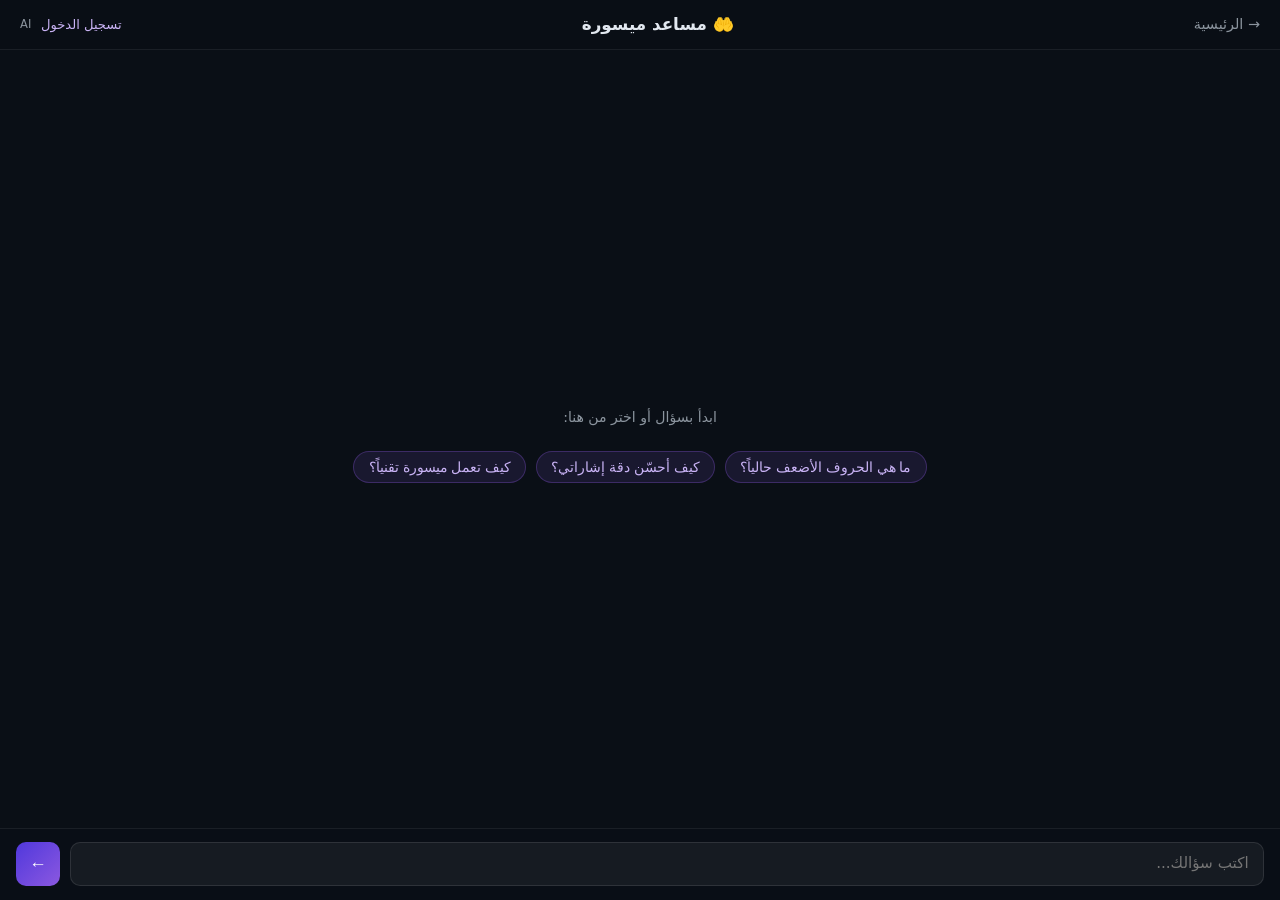
==== commit 02114cbc: "feat: add Supabase auth, login page, role-aware chat scoping" ====
--- a/static/chat.html
+++ b/static/chat.html
@@ -199,7 +199,10 @@
   <header class="chat-header">
     <a href="/" class="chat-header-back">→ الرئيسية</a>
     <div class="chat-header-title">🤲 مساعد ميسورة</div>
-    <div class="chat-header-badge" id="provider-badge">AI</div>
+    <div style="display:flex;align-items:center;gap:0.6rem;flex-shrink:0">
+      <a href="/login.html" id="login-link" class="chat-header-back" style="display:none;color:#c9b3f5;font-size:0.82rem">تسجيل الدخول</a>
+      <div class="chat-header-badge" id="provider-badge">AI</div>
+    </div>
   </header>
 
   <!-- MESSAGES -->
@@ -251,6 +254,18 @@
     let isWaiting = false;
     let firstMessage = true;
 
+    // ---- Auth ----
+    const _token = localStorage.getItem('mysora_token');
+    if (!_token) {
+      document.getElementById('login-link').style.display = 'inline';
+    }
+
+    function authHeaders() {
+      const headers = { 'Content-Type': 'application/json' };
+      if (_token) headers['Authorization'] = 'Bearer ' + _token;
+      return headers;
+    }
+
     // ---- Helpers ----
 
     function appendMsg(text, role) {
@@ -298,7 +313,7 @@
       try {
         const res = await fetch(`${API_BASE}/chat`, {
           method: 'POST',
-          headers: { 'Content-Type': 'application/json' },
+          headers: authHeaders(),
           body: JSON.stringify({ message: text, session_id: getClientId() }),
         });
 
